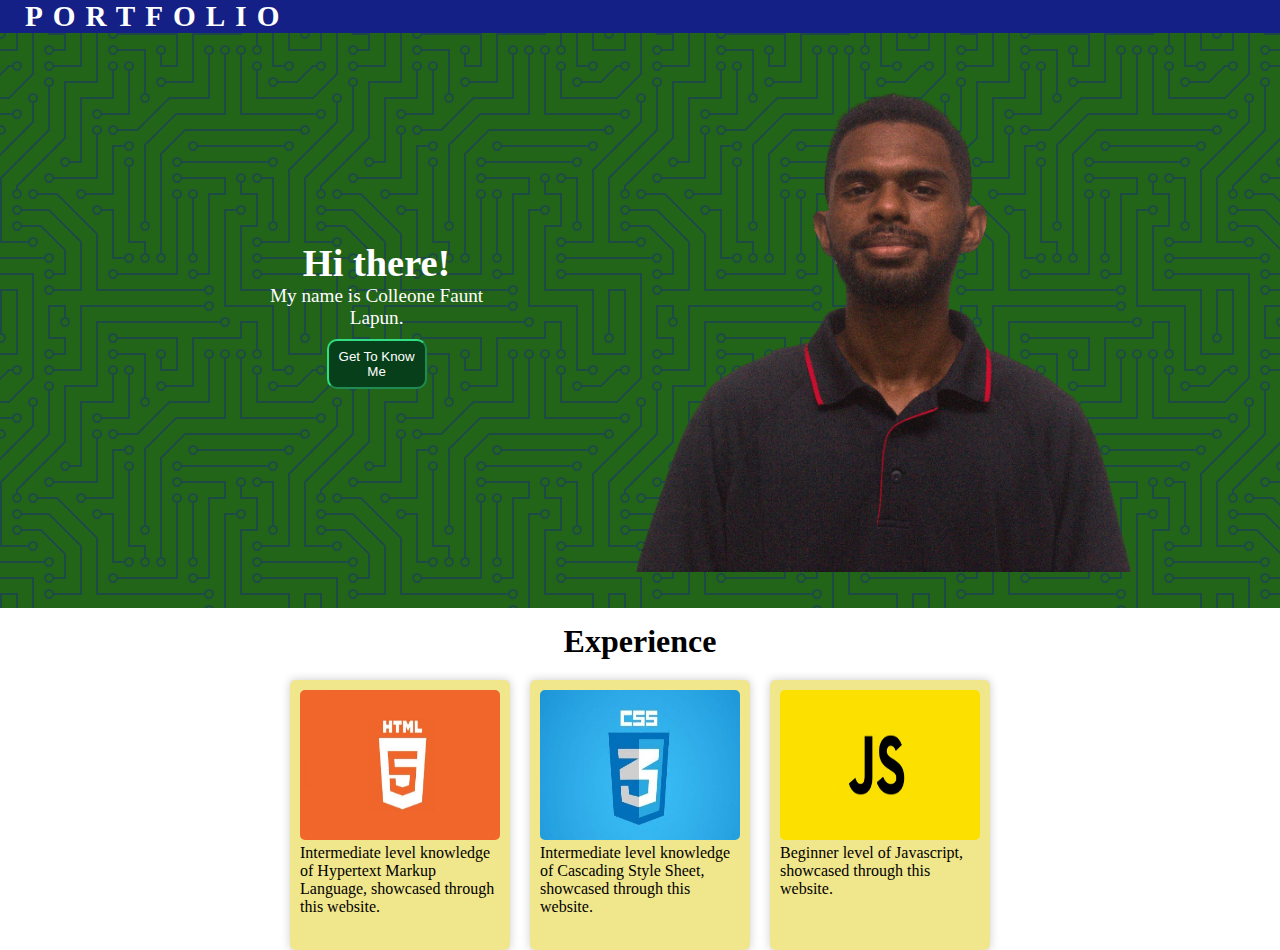
==== index.html @ 1d512f7d "Add files via upload" ====
<!DOCTYPE html>
<html lang="en">
<head>
    <meta charset="UTF-8">
    <meta name="viewport" content="width=device-width, initial-scale=1.0">
    <title>my-portfolio</title>
    <link rel="stylesheet" href="my-portfolio.css">         
</head>
<body>
    <div class="top-banner">
            <div class="portfolio-header">
                <h3>PORTFOLIO</h3>
            </div>
        </div>
       
    </div>
    <!--Profile Section-->
    
       <section>
        <div class="profile-section">
            <div class="greetings">
                <h1>Hi there!</h1>
                <p>My name is Colleone Faunt <br> Lapun.</p>
                <button class="fyi-btn">
                    <a href="#experience" class="btn-bookmark">Get To Know Me</a></button>
            </div>
            <div class="profile-image">
                <img src="images/prof/No Background.png" alt="profile-image">
            </div>
            
        </div>
       </section>
    
    <!--Experience Section-->
   <section>
    <div class="section-headers">
        <h1>Experience</h1>
    </div>
    <div class="section" id="experience">
        <!--Creating Card Holders-->
        <div class="card-container">
            <div class="card-column">
                <div class="card">
                    <img src="images/html.jfif" alt="html logo badge">
                    <p class="card-paragraphs">Intermediate level knowledge of Hypertext Markup Language, showcased through this website.</p>
                </div>
            </div>
            <div class="card-column">
                <div class="card">
                    <img src="images/css.jfif" alt="css logo badge">
                    <p class="card-paragraphs">Intermediate level knowledge of Cascading Style Sheet, showcased through this website.</p>
                </div>
            </div>
            <div class="card-column">
                <div class="card">
                    <img src="images/js.jfif" alt="js logo badge">
                    <p class="card-paragraphs">Beginner level of Javascript, showcased through this website.</p>
                </div>
            </div>
        </div>
            
    </div>
   
    
   </section>

   



   </section>
</body>
</html>
---- my-portfolio.css ----
*{
    margin: 0px;
    padding: 0px
}

.profile-section{
    display: flex;
    justify-content: space-between;
    align-items: center;
    text-align: center;
    padding: 20px;
    background-color: #236518;
background-image: url("data:image/svg+xml,%3Csvg xmlns='http://www.w3.org/2000/svg' viewBox='0 0 304 304' width='304' height='304'%3E%3Cpath fill='%23152086' fill-opacity='0.4' d='M44.1 224a5 5 0 1 1 0 2H0v-2h44.1zm160 48a5 5 0 1 1 0 2H82v-2h122.1zm57.8-46a5 5 0 1 1 0-2H304v2h-42.1zm0 16a5 5 0 1 1 0-2H304v2h-42.1zm6.2-114a5 5 0 1 1 0 2h-86.2a5 5 0 1 1 0-2h86.2zm-256-48a5 5 0 1 1 0 2H0v-2h12.1zm185.8 34a5 5 0 1 1 0-2h86.2a5 5 0 1 1 0 2h-86.2zM258 12.1a5 5 0 1 1-2 0V0h2v12.1zm-64 208a5 5 0 1 1-2 0v-54.2a5 5 0 1 1 2 0v54.2zm48-198.2V80h62v2h-64V21.9a5 5 0 1 1 2 0zm16 16V64h46v2h-48V37.9a5 5 0 1 1 2 0zm-128 96V208h16v12.1a5 5 0 1 1-2 0V210h-16v-76.1a5 5 0 1 1 2 0zm-5.9-21.9a5 5 0 1 1 0 2H114v48H85.9a5 5 0 1 1 0-2H112v-48h12.1zm-6.2 130a5 5 0 1 1 0-2H176v-74.1a5 5 0 1 1 2 0V242h-60.1zm-16-64a5 5 0 1 1 0-2H114v48h10.1a5 5 0 1 1 0 2H112v-48h-10.1zM66 284.1a5 5 0 1 1-2 0V274H50v30h-2v-32h18v12.1zM236.1 176a5 5 0 1 1 0 2H226v94h48v32h-2v-30h-48v-98h12.1zm25.8-30a5 5 0 1 1 0-2H274v44.1a5 5 0 1 1-2 0V146h-10.1zm-64 96a5 5 0 1 1 0-2H208v-80h16v-14h-42.1a5 5 0 1 1 0-2H226v18h-16v80h-12.1zm86.2-210a5 5 0 1 1 0 2H272V0h2v32h10.1zM98 101.9V146H53.9a5 5 0 1 1 0-2H96v-42.1a5 5 0 1 1 2 0zM53.9 34a5 5 0 1 1 0-2H80V0h2v34H53.9zm60.1 3.9V66H82v64H69.9a5 5 0 1 1 0-2H80V64h32V37.9a5 5 0 1 1 2 0zM101.9 82a5 5 0 1 1 0-2H128V37.9a5 5 0 1 1 2 0V82h-28.1zm16-64a5 5 0 1 1 0-2H146v44.1a5 5 0 1 1-2 0V18h-26.1zm102.2 270a5 5 0 1 1 0 2H98v14h-2v-16h124.1zM242 149.9V160h16v34h-16v62h48v48h-2v-46h-48v-66h16v-30h-16v-12.1a5 5 0 1 1 2 0zM53.9 18a5 5 0 1 1 0-2H64V2H48V0h18v18H53.9zm112 32a5 5 0 1 1 0-2H192V0h50v2h-48v48h-28.1zm-48-48a5 5 0 0 1-9.8-2h2.07a3 3 0 1 0 5.66 0H178v34h-18V21.9a5 5 0 1 1 2 0V32h14V2h-58.1zm0 96a5 5 0 1 1 0-2H137l32-32h39V21.9a5 5 0 1 1 2 0V66h-40.17l-32 32H117.9zm28.1 90.1a5 5 0 1 1-2 0v-76.51L175.59 80H224V21.9a5 5 0 1 1 2 0V82h-49.59L146 112.41v75.69zm16 32a5 5 0 1 1-2 0v-99.51L184.59 96H300.1a5 5 0 0 1 3.9-3.9v2.07a3 3 0 0 0 0 5.66v2.07a5 5 0 0 1-3.9-3.9H185.41L162 121.41v98.69zm-144-64a5 5 0 1 1-2 0v-3.51l48-48V48h32V0h2v50H66v55.41l-48 48v2.69zM50 53.9v43.51l-48 48V208h26.1a5 5 0 1 1 0 2H0v-65.41l48-48V53.9a5 5 0 1 1 2 0zm-16 16V89.41l-34 34v-2.82l32-32V69.9a5 5 0 1 1 2 0zM12.1 32a5 5 0 1 1 0 2H9.41L0 43.41V40.6L8.59 32h3.51zm265.8 18a5 5 0 1 1 0-2h18.69l7.41-7.41v2.82L297.41 50H277.9zm-16 160a5 5 0 1 1 0-2H288v-71.41l16-16v2.82l-14 14V210h-28.1zm-208 32a5 5 0 1 1 0-2H64v-22.59L40.59 194H21.9a5 5 0 1 1 0-2H41.41L66 216.59V242H53.9zm150.2 14a5 5 0 1 1 0 2H96v-56.6L56.6 162H37.9a5 5 0 1 1 0-2h19.5L98 200.6V256h106.1zm-150.2 2a5 5 0 1 1 0-2H80v-46.59L48.59 178H21.9a5 5 0 1 1 0-2H49.41L82 208.59V258H53.9zM34 39.8v1.61L9.41 66H0v-2h8.59L32 40.59V0h2v39.8zM2 300.1a5 5 0 0 1 3.9 3.9H3.83A3 3 0 0 0 0 302.17V256h18v48h-2v-46H2v42.1zM34 241v63h-2v-62H0v-2h34v1zM17 18H0v-2h16V0h2v18h-1zm273-2h14v2h-16V0h2v16zm-32 273v15h-2v-14h-14v14h-2v-16h18v1zM0 92.1A5.02 5.02 0 0 1 6 97a5 5 0 0 1-6 4.9v-2.07a3 3 0 1 0 0-5.66V92.1zM80 272h2v32h-2v-32zm37.9 32h-2.07a3 3 0 0 0-5.66 0h-2.07a5 5 0 0 1 9.8 0zM5.9 0A5.02 5.02 0 0 1 0 5.9V3.83A3 3 0 0 0 3.83 0H5.9zm294.2 0h2.07A3 3 0 0 0 304 3.83V5.9a5 5 0 0 1-3.9-5.9zm3.9 300.1v2.07a3 3 0 0 0-1.83 1.83h-2.07a5 5 0 0 1 3.9-3.9zM97 100a3 3 0 1 0 0-6 3 3 0 0 0 0 6zm0-16a3 3 0 1 0 0-6 3 3 0 0 0 0 6zm16 16a3 3 0 1 0 0-6 3 3 0 0 0 0 6zm16 16a3 3 0 1 0 0-6 3 3 0 0 0 0 6zm0 16a3 3 0 1 0 0-6 3 3 0 0 0 0 6zm-48 32a3 3 0 1 0 0-6 3 3 0 0 0 0 6zm16 16a3 3 0 1 0 0-6 3 3 0 0 0 0 6zm32 48a3 3 0 1 0 0-6 3 3 0 0 0 0 6zm-16 16a3 3 0 1 0 0-6 3 3 0 0 0 0 6zm32-16a3 3 0 1 0 0-6 3 3 0 0 0 0 6zm0-32a3 3 0 1 0 0-6 3 3 0 0 0 0 6zm16 32a3 3 0 1 0 0-6 3 3 0 0 0 0 6zm32 16a3 3 0 1 0 0-6 3 3 0 0 0 0 6zm0-16a3 3 0 1 0 0-6 3 3 0 0 0 0 6zm-16-64a3 3 0 1 0 0-6 3 3 0 0 0 0 6zm16 0a3 3 0 1 0 0-6 3 3 0 0 0 0 6zm16 96a3 3 0 1 0 0-6 3 3 0 0 0 0 6zm0 16a3 3 0 1 0 0-6 3 3 0 0 0 0 6zm16 16a3 3 0 1 0 0-6 3 3 0 0 0 0 6zm16-144a3 3 0 1 0 0-6 3 3 0 0 0 0 6zm0 32a3 3 0 1 0 0-6 3 3 0 0 0 0 6zm16-32a3 3 0 1 0 0-6 3 3 0 0 0 0 6zm16-16a3 3 0 1 0 0-6 3 3 0 0 0 0 6zm-96 0a3 3 0 1 0 0-6 3 3 0 0 0 0 6zm0 16a3 3 0 1 0 0-6 3 3 0 0 0 0 6zm16-32a3 3 0 1 0 0-6 3 3 0 0 0 0 6zm96 0a3 3 0 1 0 0-6 3 3 0 0 0 0 6zm-16-64a3 3 0 1 0 0-6 3 3 0 0 0 0 6zm16-16a3 3 0 1 0 0-6 3 3 0 0 0 0 6zm-32 0a3 3 0 1 0 0-6 3 3 0 0 0 0 6zm0-16a3 3 0 1 0 0-6 3 3 0 0 0 0 6zm-16 0a3 3 0 1 0 0-6 3 3 0 0 0 0 6zm-16 0a3 3 0 1 0 0-6 3 3 0 0 0 0 6zm-16 0a3 3 0 1 0 0-6 3 3 0 0 0 0 6zM49 36a3 3 0 1 0 0-6 3 3 0 0 0 0 6zm-32 0a3 3 0 1 0 0-6 3 3 0 0 0 0 6zm32 16a3 3 0 1 0 0-6 3 3 0 0 0 0 6zM33 68a3 3 0 1 0 0-6 3 3 0 0 0 0 6zm16-48a3 3 0 1 0 0-6 3 3 0 0 0 0 6zm0 240a3 3 0 1 0 0-6 3 3 0 0 0 0 6zm16 32a3 3 0 1 0 0-6 3 3 0 0 0 0 6zm-16-64a3 3 0 1 0 0-6 3 3 0 0 0 0 6zm0 16a3 3 0 1 0 0-6 3 3 0 0 0 0 6zm-16-32a3 3 0 1 0 0-6 3 3 0 0 0 0 6zm80-176a3 3 0 1 0 0-6 3 3 0 0 0 0 6zm16 0a3 3 0 1 0 0-6 3 3 0 0 0 0 6zm-16-16a3 3 0 1 0 0-6 3 3 0 0 0 0 6zm32 48a3 3 0 1 0 0-6 3 3 0 0 0 0 6zm16-16a3 3 0 1 0 0-6 3 3 0 0 0 0 6zm0-32a3 3 0 1 0 0-6 3 3 0 0 0 0 6zm112 176a3 3 0 1 0 0-6 3 3 0 0 0 0 6zm-16 16a3 3 0 1 0 0-6 3 3 0 0 0 0 6zm0 16a3 3 0 1 0 0-6 3 3 0 0 0 0 6zm0 16a3 3 0 1 0 0-6 3 3 0 0 0 0 6zM17 180a3 3 0 1 0 0-6 3 3 0 0 0 0 6zm0 16a3 3 0 1 0 0-6 3 3 0 0 0 0 6zm0-32a3 3 0 1 0 0-6 3 3 0 0 0 0 6zm16 0a3 3 0 1 0 0-6 3 3 0 0 0 0 6zM17 84a3 3 0 1 0 0-6 3 3 0 0 0 0 6zm32 64a3 3 0 1 0 0-6 3 3 0 0 0 0 6zm16-16a3 3 0 1 0 0-6 3 3 0 0 0 0 6z'%3E%3C/path%3E%3C/svg%3E");
}

.section-headers{
    margin-top: 15px;
    text-align: center;
}

.profile-section .greetings{
    font-size: larger;
    margin-left: 250px;
    color: white;
}

.banner-container{
    justify-content: center;
}

.top-banner{
    background-color: #152086;
}
.portfolio-header{
    margin-left: 25px;
    position: relative;
    width: 100%;
    color: #fff;
    letter-spacing: 10px;
    font-size: 25px;
}
.profile-image img{
width: 720px;
 margin: 12px;
}

.fyi-btn{
    background-color: rgb(6, 63, 25);
    border-color: #32de84;
    box-shadow: none;
    padding: 5px;
    width: 100px;
    height: 50px;
    margin: 10px;
    border-radius: 10px;
    color: white;
}

.fyi-btn:hover{
    background-color:crimson;

}

.fyi-btn .btn-bookmark{
    color: white;
    text-decoration: none;
}

/*Experience Section*/

.card-container{
    width: 100%;
    display: flex;
    justify-content: center;
    margin-top: 20px;
    gap: 20px;
}

.card-column{
    background-color: #f0f0f0;
    box: radius 8px;
    
    box-shadow: 0 0 10px rgb(0,0,0,0.1); 
}

.card {
    background-color: #F0E68C;
    padding: 10px;
    border-radius: 6px;
    width: 200px;
    height: 250px;
    box-shadow: 0 0 10px rgb(0,0,0,0.1); 
}

.card img{
    
    width: 200px;
    height: 150px;
    border-radius: 5px;
}

/*About Me Section*/
.about-me-container{
    display: flex;
}
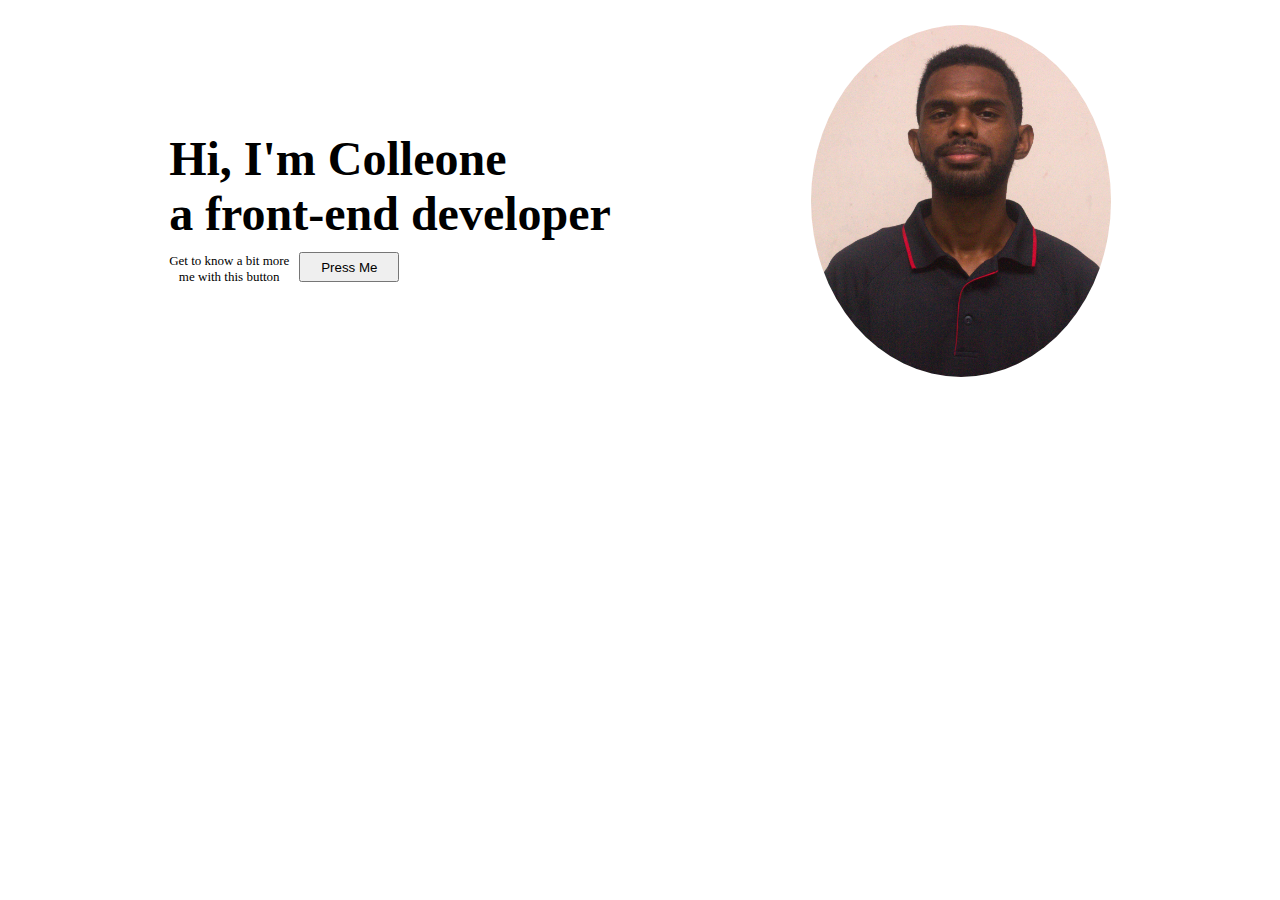
==== commit ad14dfad: "added unstyled homepage" ====
--- a/index.html
+++ b/index.html
@@ -1,73 +1,34 @@
-<!DOCTYPE html>
-<html lang="en">
-<head>
-    <meta charset="UTF-8">
-    <meta name="viewport" content="width=device-width, initial-scale=1.0">
-    <title>my-portfolio</title>
-    <link rel="stylesheet" href="my-portfolio.css">         
-</head>
-<body>
-    <div class="top-banner">
-            <div class="portfolio-header">
-                <h3>PORTFOLIO</h3>
-            </div>
-        </div>
-       
-    </div>
-    <!--Profile Section-->
-    
-       <section>
-        <div class="profile-section">
-            <div class="greetings">
-                <h1>Hi there!</h1>
-                <p>My name is Colleone Faunt <br> Lapun.</p>
-                <button class="fyi-btn">
-                    <a href="#experience" class="btn-bookmark">Get To Know Me</a></button>
-            </div>
-            <div class="profile-image">
-                <img src="images/prof/No Background.png" alt="profile-image">
-            </div>
-            
-        </div>
-       </section>
-    
-    <!--Experience Section-->
-   <section>
-    <div class="section-headers">
-        <h1>Experience</h1>
-    </div>
-    <div class="section" id="experience">
-        <!--Creating Card Holders-->
-        <div class="card-container">
-            <div class="card-column">
-                <div class="card">
-                    <img src="images/html.jfif" alt="html logo badge">
-                    <p class="card-paragraphs">Intermediate level knowledge of Hypertext Markup Language, showcased through this website.</p>
-                </div>
-            </div>
-            <div class="card-column">
-                <div class="card">
-                    <img src="images/css.jfif" alt="css logo badge">
-                    <p class="card-paragraphs">Intermediate level knowledge of Cascading Style Sheet, showcased through this website.</p>
-                </div>
-            </div>
-            <div class="card-column">
-                <div class="card">
-                    <img src="images/js.jfif" alt="js logo badge">
-                    <p class="card-paragraphs">Beginner level of Javascript, showcased through this website.</p>
-                </div>
-            </div>
-        </div>
-            
-    </div>
-   
-    
-   </section>
-
-   
-
-
-
-   </section>
-</body>
+<!DOCTYPE html>
+<html lang="en">
+<head>
+    <meta charset="UTF-8">
+    <meta name="viewport" content="width=device-width, initial-scale=1.0">
+    <title>Colleone Faunt Lapun</title>
+    <link rel="stylesheet" href="css/style.css">         
+</head>
+<body>
+    <main>
+        <section>
+            <div id="homepage">
+                <div>
+                    <div class="greetings">
+                        <h1> Hi, I'm Colleone <br> a front-end developer</h1>
+                    </div>
+                    <div id="cta">
+                        <div id="greeting-subtitle">
+                            <p>Get to know a bit more<br><p>me with this button</p> </p>
+                        </div>
+                        <div class="greetings">
+                            <button id="press-me-btn">Press Me</button>
+                        </div>
+                    </div>
+                </div>
+                <div id="profile-image">
+                    <img src="imgs/My Profile/my-profile-image.jpg" alt="profile picture of colleone">
+                </div> 
+            </div>
+        </section>
+        
+    </main>
+</body>
 </html>--- a/css/style.css
+++ b/css/style.css
@@ -0,0 +1,58 @@
+* {
+    padding: 0px;
+    margin: 0px;
+}
+
+main {
+    margin: 10px;
+    padding: 5px;
+}
+
+section {
+    width: 100%;
+    height: auto;
+    margin-top: 10px;
+
+}
+#homepage {
+    display: flex;
+    justify-content: center;
+    align-items: center;
+    
+}
+
+.greetings {
+    font-size: x-large;
+    font-family: 'Times New Roman', Times, serif;
+    margin-top: 10px;
+}
+
+#greeting-subtitle {
+    margin-right: 5px;
+    margin-top: 12px;
+    font-size: small;
+}
+
+#cta {
+    display: flex;
+    text-align: center;
+}
+
+.main-title-headers {
+    color: blue;
+}
+
+#profile-image img {
+    width: 300px;
+    height: auto;
+    margin-left: 200px;
+    border-radius: 100%;
+}
+
+/* button styles*/
+
+#press-me-btn {
+    width: 100px;
+    height: 30px;
+    margin-left: 5px;
+}
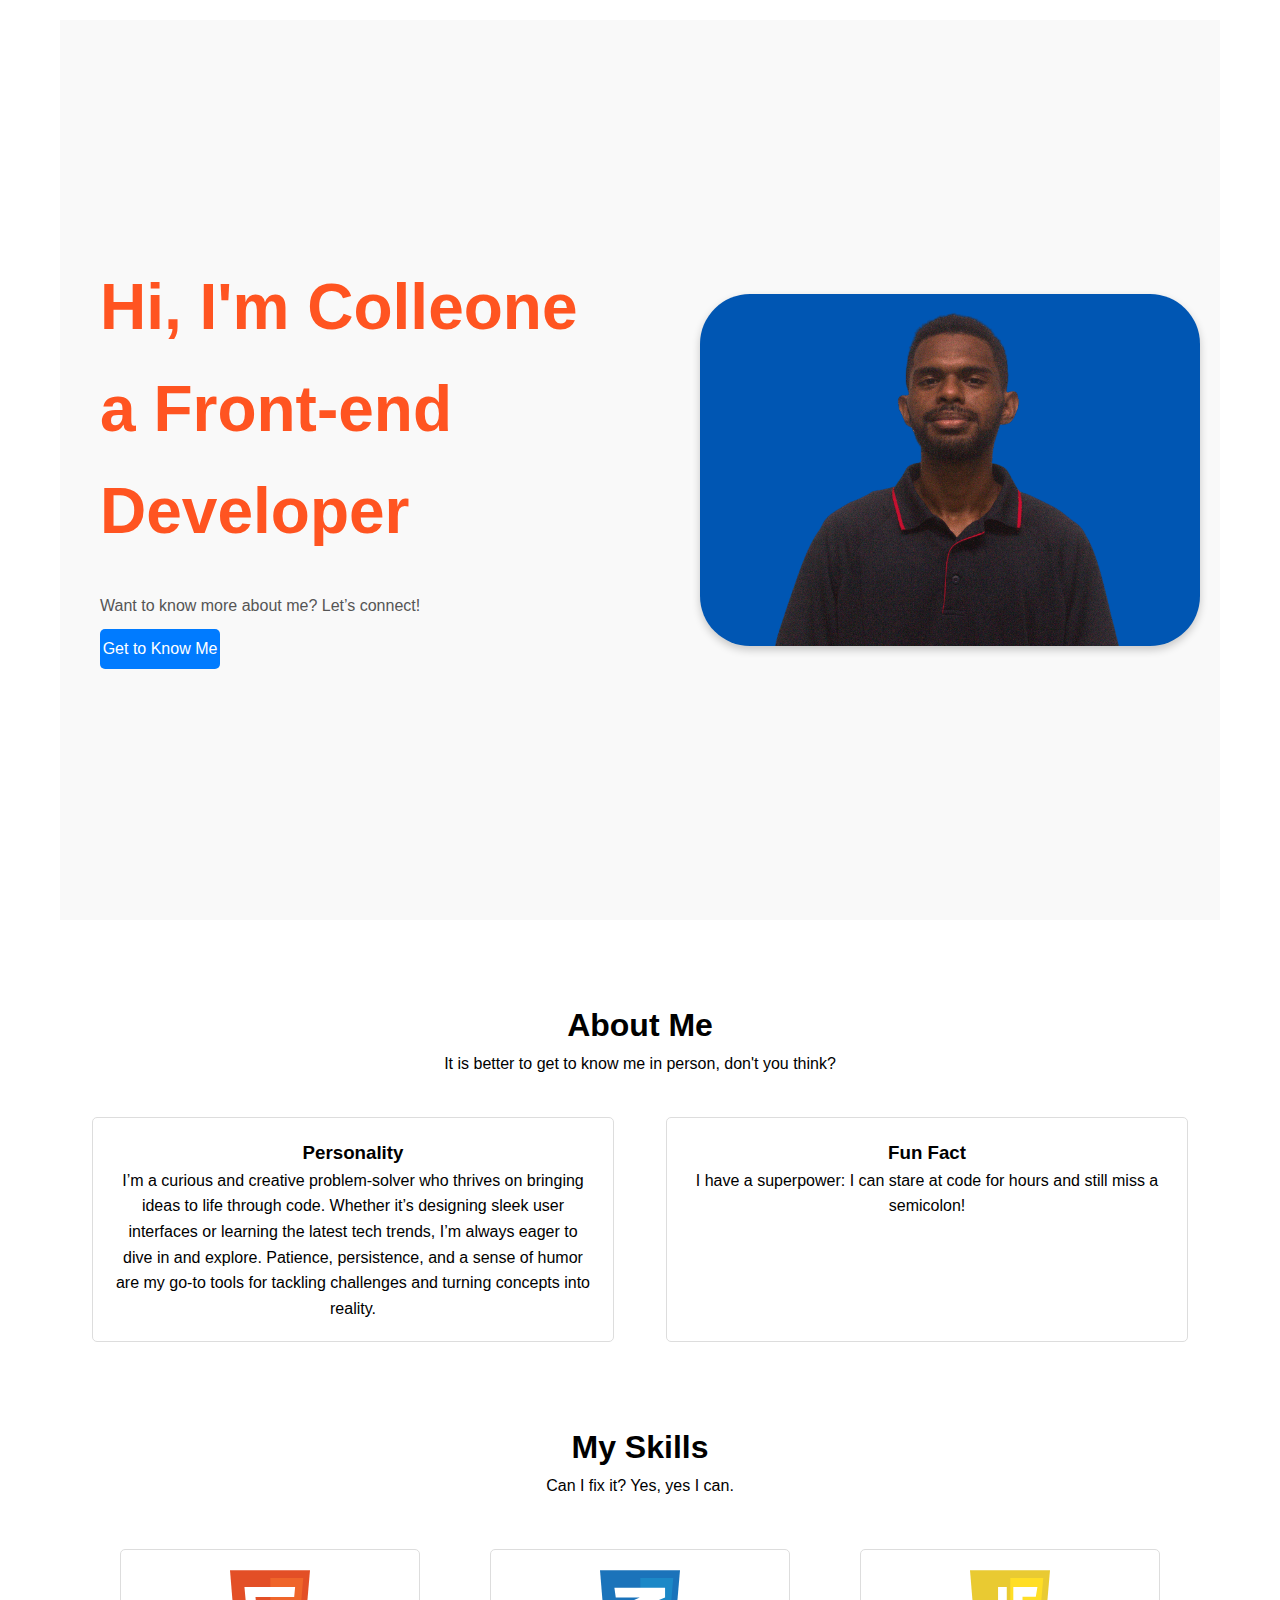
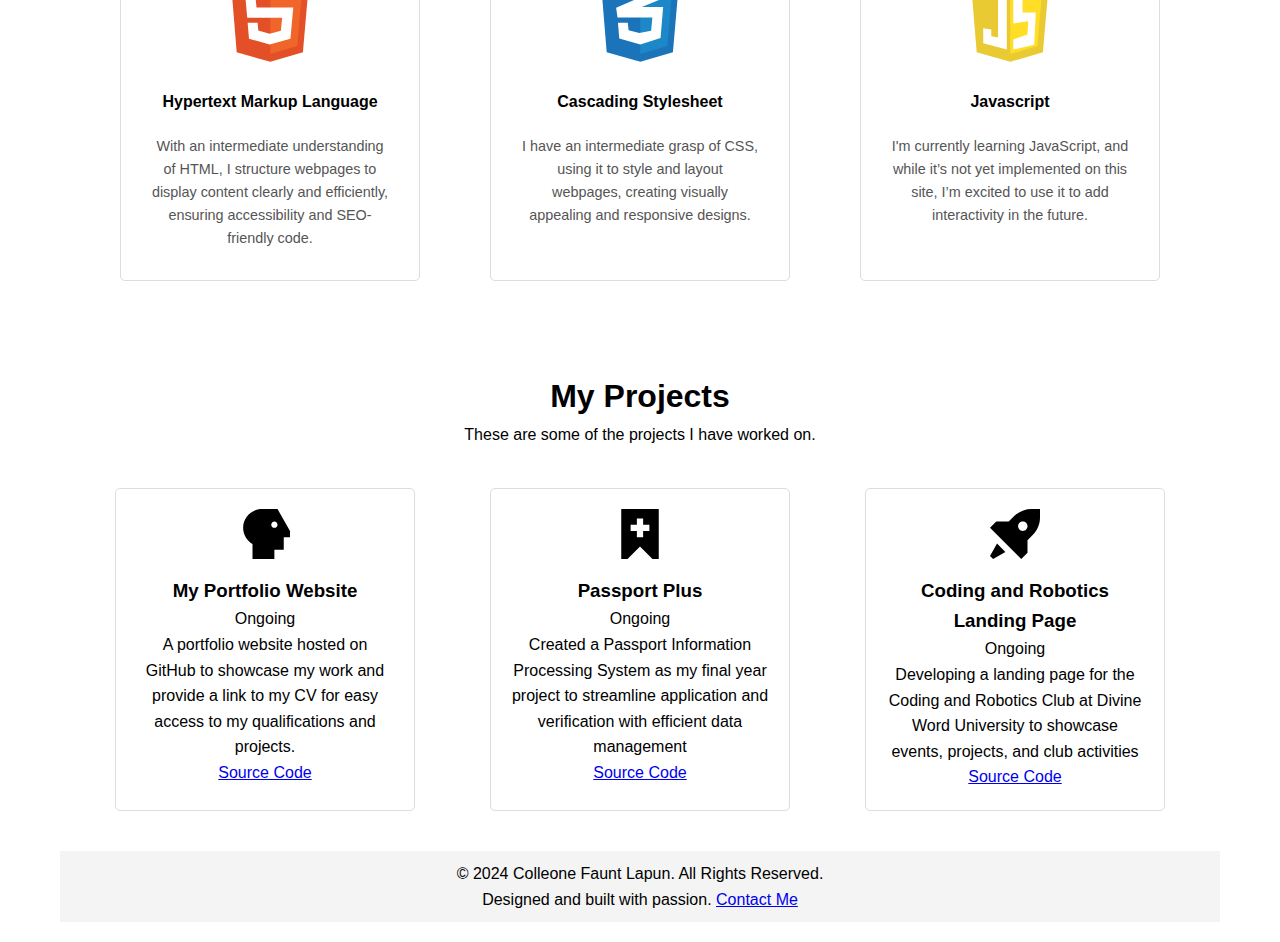
==== commit c740a5ab: "Version 1.0 of my portfolio" ====
--- a/index.html
+++ b/index.html
@@ -8,27 +8,170 @@
 </head>
 <body>
     <main>
-        <section>
+        <!--Homepage-->
+        <section class="container">
             <div id="homepage">
-                <div>
+                <div class="greetings-container">
                     <div class="greetings">
-                        <h1> Hi, I'm Colleone <br> a front-end developer</h1>
+                        <h1> Hi, I'm Colleone <br> a Front-end Developer</h1>
                     </div>
                     <div id="cta">
                         <div id="greeting-subtitle">
-                            <p>Get to know a bit more<br><p>me with this button</p> </p>
+                            <p>Want to know more about me? Let’s connect!</p>
                         </div>
                         <div class="greetings">
-                            <button id="press-me-btn">Press Me</button>
+                           <a href="#aboutme"><button id="press-me-btn">Get to Know Me</button></a> 
                         </div>
                     </div>
                 </div>
                 <div id="profile-image">
-                    <img src="imgs/My Profile/my-profile-image.jpg" alt="profile picture of colleone">
+                    <img src="imgs/My Profile/No Background.png" alt="profile picture of colleone">
                 </div> 
             </div>
         </section>
-        
+        <!--About Me-->
+        <section class="container">
+            <div class="section-title">
+                <div>
+                    <h2 id="aboutme">About Me</h2>
+                </div>
+                <div class="">
+                    <p>It is better to get to know me in person, don't you think?</p>
+                </div>
+            </div>
+            <div class="about-me">
+                <div class="personality">
+                    <h3>Personality</h3>
+                    <p>I’m a curious and creative problem-solver who thrives on bringing ideas to life through code. Whether it’s designing sleek user interfaces or learning the latest tech trends, I’m always eager to dive in and explore. Patience, persistence, and a sense of humor are my go-to tools for tackling challenges and turning concepts into reality.</p>
+                </div>
+                <div class="funfact">
+                    <h3>Fun Fact</h3>
+                    <p>I have a superpower: I can stare at code for hours and still miss a semicolon!</p>
+                </div>
+            </div>
+        </section>
+        <!--My Skills-->
+        <section class="container">
+            <div class="section-title">
+                <div>
+                    <h2>My Skills</h2>
+                </div>
+                <div>
+                    <p>Can I fix it? Yes, yes I can.</p>
+                </div> 
+            </div>
+            <div class="skills-container">
+                <!--Skill One-->
+                <div class="skill">
+                    <div class="skill-icon">
+                        <img src="imgs/html-1.svg" alt="skill-icon">
+                    </div>
+                    <div class="skill-title">
+                        <p>Hypertext Markup Language</p>
+                    </div>
+                    <div class="skill-description">
+                        <p>With an intermediate understanding of HTML, I structure webpages to display content clearly and efficiently, ensuring accessibility and SEO-friendly code.</p>
+                    </div>
+                </div>
+                <!--Skill Two-->
+                <div class="skill">
+                    <div class="skill-icon">
+                        <img src="imgs/css-3.svg" alt="skill-icon">
+                    </div>
+                    <div class="skill-title">
+                        <p>Cascading Stylesheet</p>
+                    </div>
+                    <div class="skill-description">
+                        <p>I have an intermediate grasp of CSS, using it to style and layout webpages, creating visually appealing and responsive designs.</p>
+                    </div>
+                </div>
+                <!--Skill Three-->
+                <div class="skill">
+                    <div class="skill-icon">
+                        <img src="imgs/javascript-1.svg" alt="skill-icon">
+                    </div>
+                    <div class="skill-title">
+                        <p>Javascript</p>
+                    </div>
+                    <div class="skill-description">
+                        <p>I'm currently learning JavaScript, and while it’s not yet implemented on this site, I’m excited to use it to add interactivity in the future.</p>
+                    </div>
+                </div>
+            </div>
+        </section>
+        <!--My Projects-->
+        <section class="container">
+            <div class="section-title">
+                <div>
+                    <h2>My Projects</h2>
+                </div>
+                <div>
+                    <p>These are some of the projects I have worked on.</p>
+                </div>
+                
+            </div>
+            <div class="project-container">
+                <!--Project 1-->
+                <div class="project"> 
+                    <div class="project-icon">
+                        <img src="imgs/head-side-svgrepo-com.svg" alt="project-icon">
+                    </div>
+                    <div class="project-title">
+                        <h3>My Portfolio Website</h3>
+                    </div>
+                    <div class="project-status">
+                        <p>Ongoing</p>
+                    </div>
+                    <div class="project-description">
+                        <p>A portfolio website hosted on GitHub to showcase my work and provide a link to my CV for easy access to my qualifications and projects.</p>
+                    </div>
+                    <div class="github">
+                        <a href="https://github.com/pixelRonin/my-portfolio.git">Source Code</a>
+                    </div>
+                </div>
+                <!--Project 2-->
+                <div class="project"> 
+                    <div class="project-icon">
+                        <img src="imgs/bookmark-plus-svgrepo-com.svg" alt="project-icon">
+                    </div>
+                    <div class="project-title">
+                        <h3>Passport Plus</h3>
+                    </div>
+                    <div class="project-status">
+                        <p>Ongoing</p>
+                    </div>
+                    <div class="project-description">
+                        <p>Created a Passport Information Processing System as my final year project to streamline application and verification with efficient data management</p>
+                    </div>
+                    <div class="github">
+                        <a href="https://github.com/pixelRonin/passportplus.git">Source Code</a>
+                    </div>
+                </div>
+                <!--Project 3-->
+                <div class="project"> 
+                    <div class="project-icon">
+                        <img src="imgs/rocket-svgrepo-com.svg" alt="project-icon">
+                    </div>
+                    <div class="project-title">
+                        <h3>Coding and Robotics Landing Page</h3>
+                    </div>
+                    <div class="project-status">
+                        <p>Ongoing</p>
+                    </div>
+                    <div class="project-description">
+                        <p>Developing a landing page for the Coding and Robotics Club at Divine Word University to showcase events, projects, and club activities</p>
+                    </div>
+                    <div class="github">
+                        <a href="https://github.com/pixelRonin/C-R.git">Source Code</a>
+                    </div>
+                </div>
+            </div>
+            <footer>
+                <p>&copy; 2024 Colleone Faunt Lapun. All Rights Reserved.</p>
+    <p>Designed and built with passion. <a href="mailto:clapun17@gmail.com">Contact Me</a></p>
+            </footer>
+        </section>
     </main>
+    
 </body>
 </html>--- a/css/style.css
+++ b/css/style.css
@@ -1,58 +1,256 @@
+/* Reset and Global Styles */
 * {
-    padding: 0px;
-    margin: 0px;
-}
-
+    padding: 0;
+    margin: 0;
+    box-sizing: border-box;
+}
+
+body {
+    font-family: Arial, sans-serif;
+    line-height: 1.6;
+}
+
+h1 {
+    color: #ff5421;
+}
+
+h2 {
+    font-size: 2rem;
+    text-align: center;
+}
+
+/* Main Section */
 main {
-    margin: 10px;
-    padding: 5px;
-}
-
-section {
-    width: 100%;
-    height: auto;
+    margin: 0;
+    padding: 0;
+}
+
+/* Homepage Section */
+#homepage {
+    display: flex;
+    flex-wrap: wrap;
+    justify-content: space-between;
+    align-items: center;
+    gap: 20px;
+    padding: 20px;
+    text-align: left;
+    height: 100vh; /* Full viewport height */
+    background-color: #f9f9f9; /* Optional: Add a subtle background */
+}
+
+.greetings-container {
+    flex: 1 1 50%;
+    max-width: 600px;
+    padding: 20px;
+}
+
+.greetings {
+    font-size: 2rem;
+    margin-bottom: 15px;
+}
+
+#greeting-subtitle {
     margin-top: 10px;
-
-}
-#homepage {
+    font-size: 1rem;
+    color: #555;
+}
+
+#cta {
+    margin-top: 20px;
+    display: flex;
+    flex-direction: column;
+    align-items: flex-start;
+}
+
+#press-me-btn {
+    width: 120px;
+    height: 40px;
+    border: none;
+    background-color: #007BFF;
+    color: white;
+    font-size: 1rem;
+    cursor: pointer;
+    border-radius: 5px;
+    transition: background-color 0.3s ease;
+}
+
+#press-me-btn:hover {
+    background-color: #0056b3;
+}
+
+#profile-image {
+    flex: 1 1 300px;
     display: flex;
     justify-content: center;
     align-items: center;
-    
-}
-
-.greetings {
-    font-size: x-large;
-    font-family: 'Times New Roman', Times, serif;
-    margin-top: 10px;
-}
-
-#greeting-subtitle {
-    margin-right: 5px;
-    margin-top: 12px;
-    font-size: small;
-}
-
-#cta {
-    display: flex;
-    text-align: center;
-}
-
-.main-title-headers {
-    color: blue;
 }
 
 #profile-image img {
+    width: 500px;
+    height: auto;
+    object-fit: cover;
+    border-radius: 50px;
+    background-color: #0056b3;
+    box-shadow: 0px 4px 8px rgba(0, 0, 0, 0.2);
+}
+
+/* General Section Styling */
+.container {
+    width: 100%;
+    max-width: 1200px;
+    margin: 0 auto;
+    padding: 20px;
+}
+
+/* Section Titles */
+.section-title {
+    text-align: center;
+    margin: 40px 0;
+}
+
+/* About Me Section */
+.about-me {
+    display: flex;
+    flex-wrap: wrap;
+    justify-content: space-evenly;
+    gap: 20px;
+    margin-top: 20px;
+}
+
+.personality, .funfact {
+    flex: 1 1 45%;
+    max-width: 45%;
+    min-height: 200px;
+    padding: 20px;
+    border: 1px solid #ddd;
+    border-radius: 5px;
+    text-align: center;
+}
+
+/* Skills Section */
+.skills-container {
+    display: flex;
+    flex-wrap: wrap;
+    justify-content: space-evenly;
+    gap: 20px;
+    margin-top: 20px;
+    padding: 10px;
+}
+
+.skill {
     width: 300px;
     height: auto;
-    margin-left: 200px;
-    border-radius: 100%;
-}
-
-/* button styles*/
-
-#press-me-btn {
-    width: 100px;
-    height: 30px;
-    margin-left: 5px;
-}
+    border: 1px solid #ddd;
+    border-radius: 5px;
+    padding: 20px;
+    text-align: center;
+}
+
+.skill-icon img {
+    width: 80px;
+    margin-bottom: 10px;
+}
+
+.skill-title {
+    margin: 10px 0;
+    font-weight: bold;
+}
+
+.skill-description {
+    padding: 10px;
+    font-size: 0.9rem;
+    color: #555;
+}
+
+/* Projects Section */
+.project-container {
+    display: flex;
+    flex-wrap: wrap;
+    justify-content: space-evenly;
+    gap: 20px;
+}
+
+.project {
+    width: 300px;
+    border: 1px solid #ddd;
+    border-radius: 5px;
+    padding: 20px;
+    text-align: center;
+}
+
+.project-icon img {
+    width: 50px;
+    height: 50px;
+    margin-bottom: 10px;
+}
+
+.language-stack {
+    display: flex;
+    justify-content: center;
+    gap: 10px;
+    margin-top: 10px;
+}
+
+/* Footer */
+footer {
+    text-align: center;
+    margin-top: 40px;
+    padding: 10px 0;
+    background-color: #f4f4f4;
+}
+
+/* Media Queries for Responsiveness */
+@media (max-width: 768px) {
+    #homepage {
+        flex-direction: column;
+        align-items: center;
+        text-align: center;
+    }
+
+    .greetings-container {
+        max-width: 100%;
+    }
+
+    #profile-image img {
+        width: 200px;
+    }
+
+    .about-me {
+        flex-direction: column;
+        align-items: center;
+    }
+
+    .personality, .funfact {
+        max-width: 100%;
+    }
+
+    .skills-container, .project-container {
+        flex-direction: column;
+        align-items: center;
+    }
+
+    .skill, .project {
+        width: 100%;
+        max-width: 90%;
+    }
+}
+
+@media (max-width: 480px) {
+    .greetings {
+        font-size: 1.5rem;
+    }
+
+    #greeting-subtitle {
+        font-size: 0.9rem;
+    }
+
+    #press-me-btn {
+        width: 100px;
+        height: 35px;
+        font-size: 0.9rem;
+    }
+
+    #profile-image img {
+        width: 150px;
+    }
+}
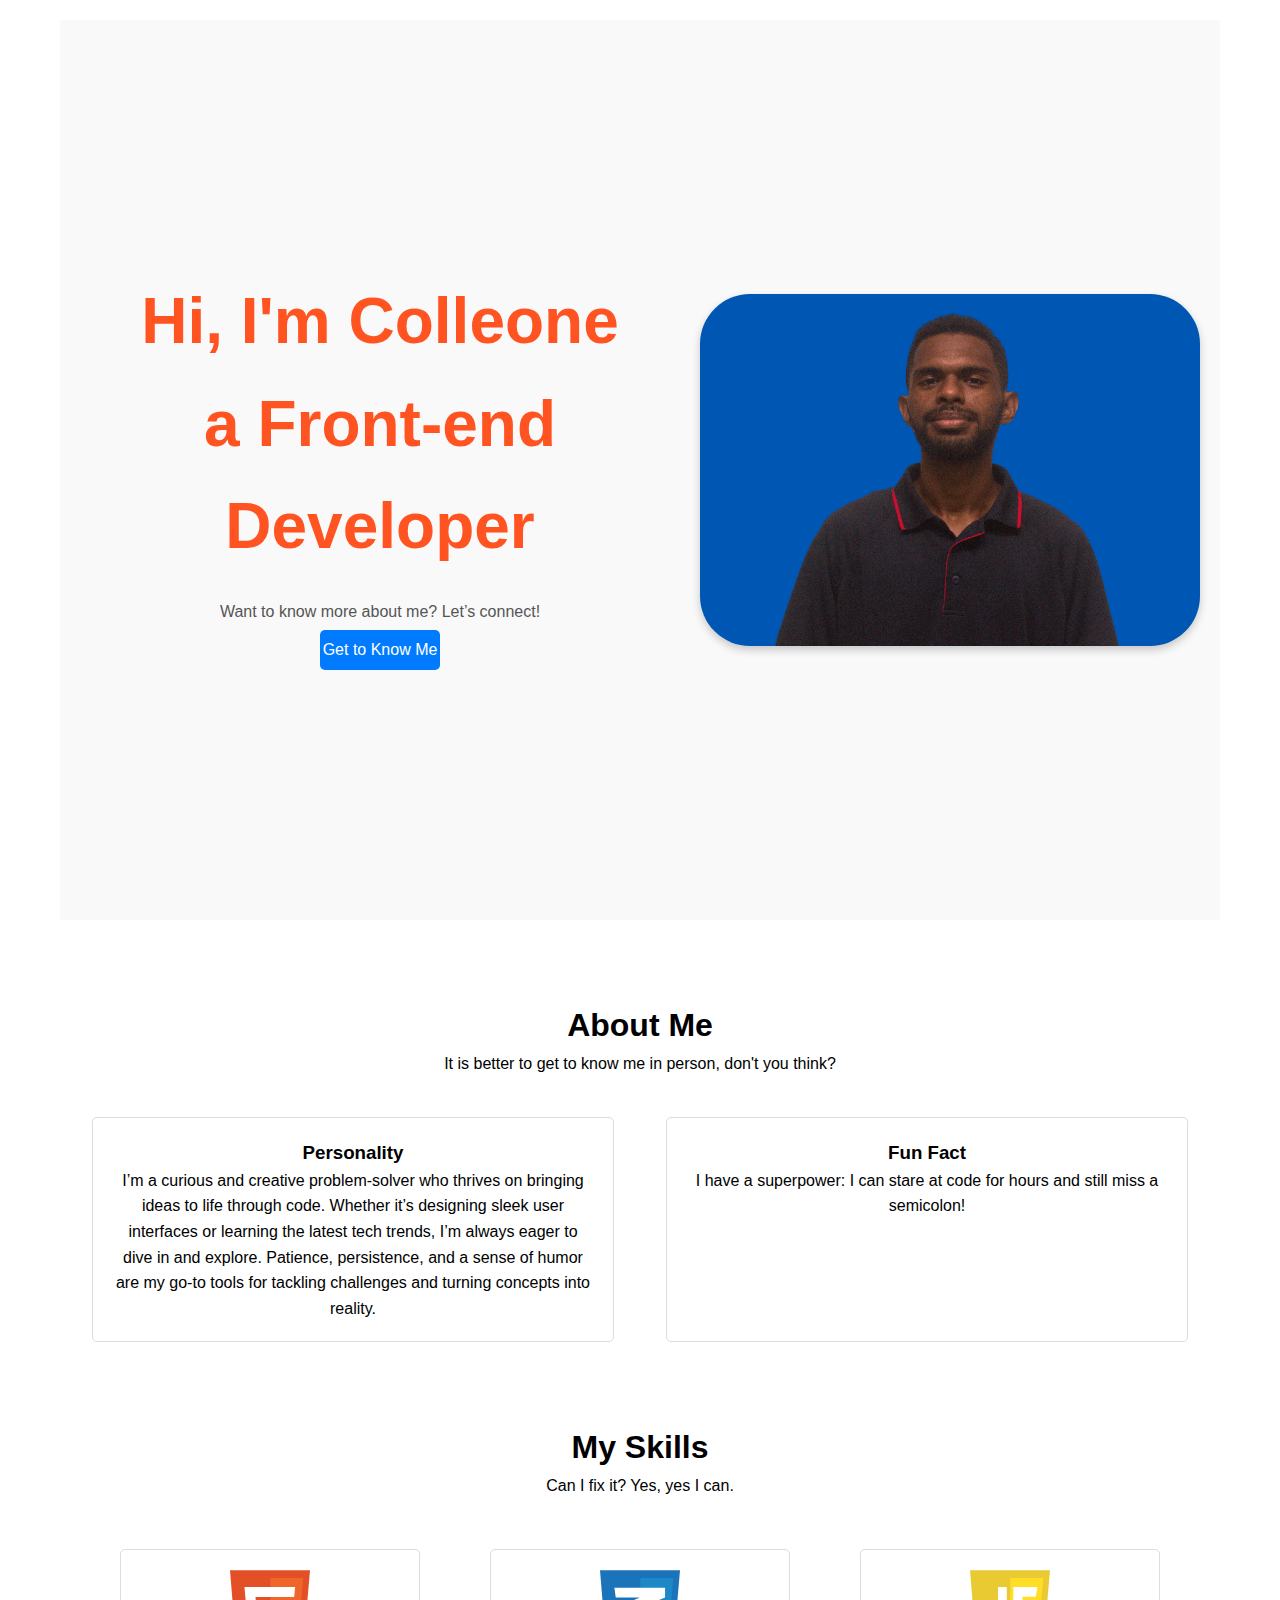
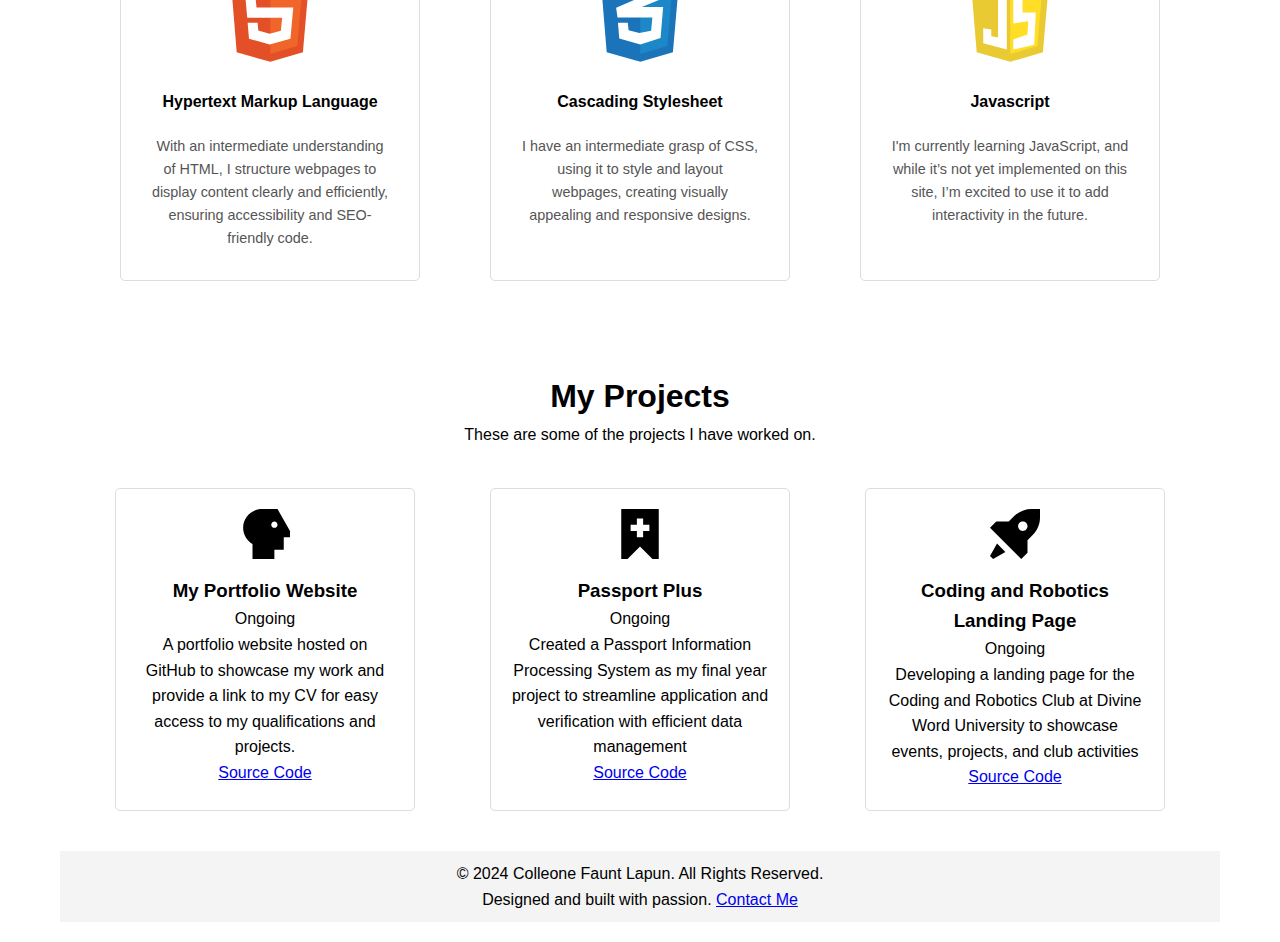
==== commit e8d4128b: "fixed elements for mobile view" ====
--- a/index.html
+++ b/index.html
@@ -19,7 +19,7 @@
                         <div id="greeting-subtitle">
                             <p>Want to know more about me? Let’s connect!</p>
                         </div>
-                        <div class="greetings">
+                        <div>
                            <a href="#aboutme"><button id="press-me-btn">Get to Know Me</button></a> 
                         </div>
                     </div>
--- a/css/style.css
+++ b/css/style.css
@@ -47,10 +47,13 @@
 .greetings {
     font-size: 2rem;
     margin-bottom: 15px;
+    justify-content: center;  /* Centers the button horizontally */
+    align-items: center;      /* Centers the button vertically if needed */
+    text-align: center;       /* Ensures the text within the button is centered */
 }
 
 #greeting-subtitle {
-    margin-top: 10px;
+    margin-top: 2px;
     font-size: 1rem;
     color: #555;
 }
@@ -59,12 +62,15 @@
     margin-top: 20px;
     display: flex;
     flex-direction: column;
-    align-items: flex-start;
+    justify-content: center;  /* Centers the button horizontally */
+    align-items: center;      /* Centers the button vertically if needed */
+    text-align: center;       /* Ensures the text within the button is centered */
 }
 
 #press-me-btn {
     width: 120px;
     height: 40px;
+    margin-top: 5px;
     border: none;
     background-color: #007BFF;
     color: white;
@@ -253,4 +259,14 @@
     #profile-image img {
         width: 150px;
     }
-}
+
+    /* Added Media Query for Button */
+    @media (max-width: 375px) {
+        #press-me-btn {
+            width: 100px; /* Make the button smaller */
+            height: 35px;
+            font-size: 0.8rem; /* Adjust the font size */
+            padding: 8px; /* Reduce padding to make it fit */
+        }
+    }
+}
